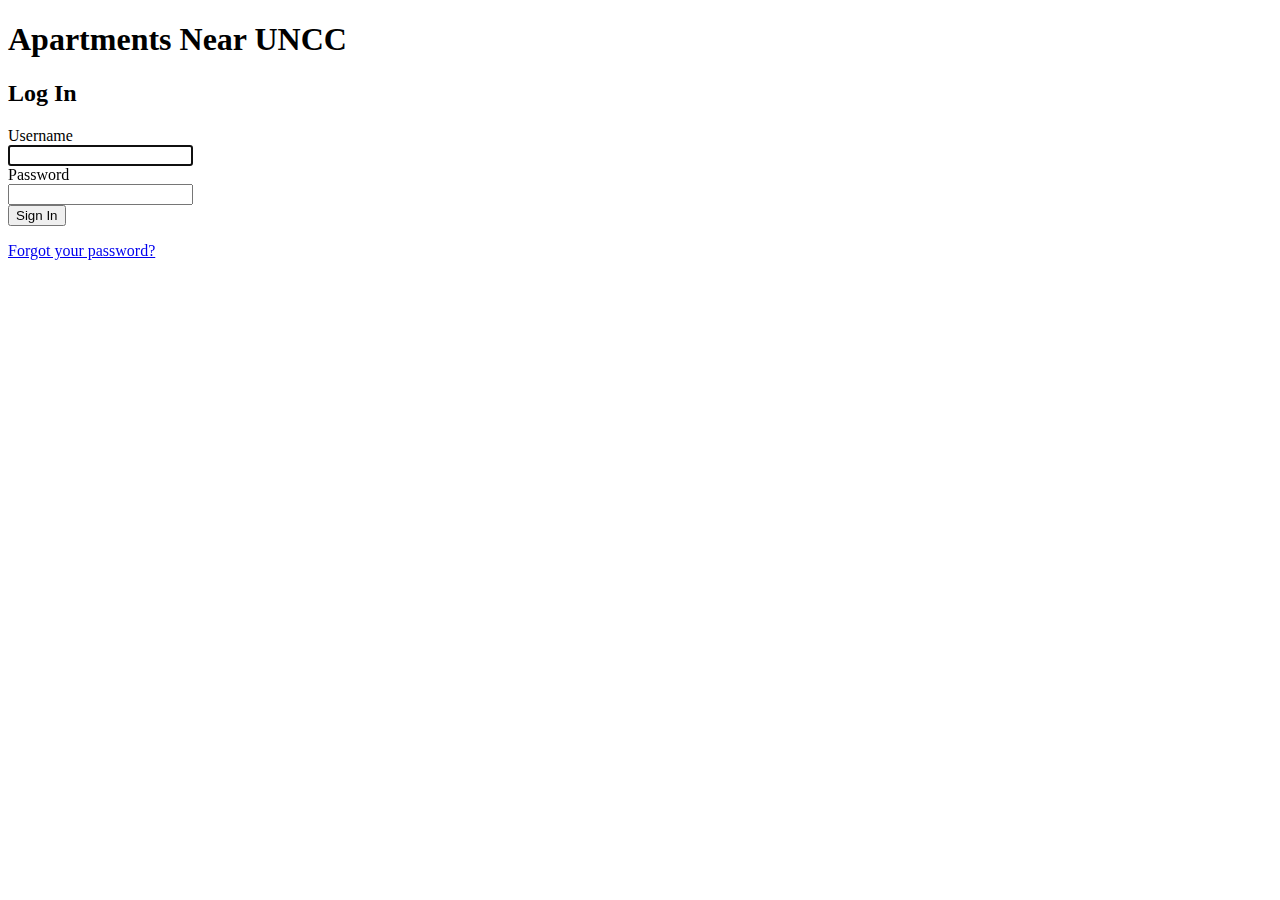
==== ApartmentsNearUNCC/WebContent/index.html @ 4c2202ae "WebPages" ====
<!DOCTYPE html>
<html lang="en">

<head>
	<meta charset="utf-8">
	<title>ApartmentNearUNCC - Sign In</title>

	<!-- Google Fonts -->
	<link href='https://fonts.googleapis.com/css?family=Roboto+Slab:400,100,300,700|Lato:400,100,300,700,900' rel='stylesheet' type='text/css'>

	<link rel="stylesheet" href="css/animate.css">
	<!-- Custom Stylesheet -->
	<link rel="stylesheet" href="css/style.css">

	<script src="https://ajax.googleapis.com/ajax/libs/jquery/2.1.4/jquery.min.js"></script>
	<script src="javascripts/validate.js"></script>
</head>

<body>
	<div class="container">
		<div class="top">
			<h1 id="title" class="hidden"><span id="logo">Apartments Near<span> UNCC</span></span></h1>
		</div>
		<div class="login-box animated fadeInUp">
			<div class="box-header">
				<h2>Log In</h2>
			</div>
			<label for="username">Username</label>
			<br/>
			<input type="text" id="username">
			<br/>
			<label for="password">Password</label>
			<br/>
			<input type="password" id="password">
			<br/>
			<button type="submit" id="submit" onclick="validate()">Sign In</button>
			<br/>
			<a href="#"><p class="small">Forgot your password?</p></a>
		</div>
	</div>
</body>

<script>
	$(document).ready(function () {
    	$('#logo').addClass('animated fadeInDown');
    	$("input:text:visible:first").focus();
	});
	$('#username').focus(function() {
		$('label[for="username"]').addClass('selected');
	});
	$('#username').blur(function() {
		$('label[for="username"]').removeClass('selected');
	});
	$('#password').focus(function() {
		$('label[for="password"]').addClass('selected');
	});
	$('#password').blur(function() {
		$('label[for="password"]').removeClass('selected');
	});
</script>

</html>
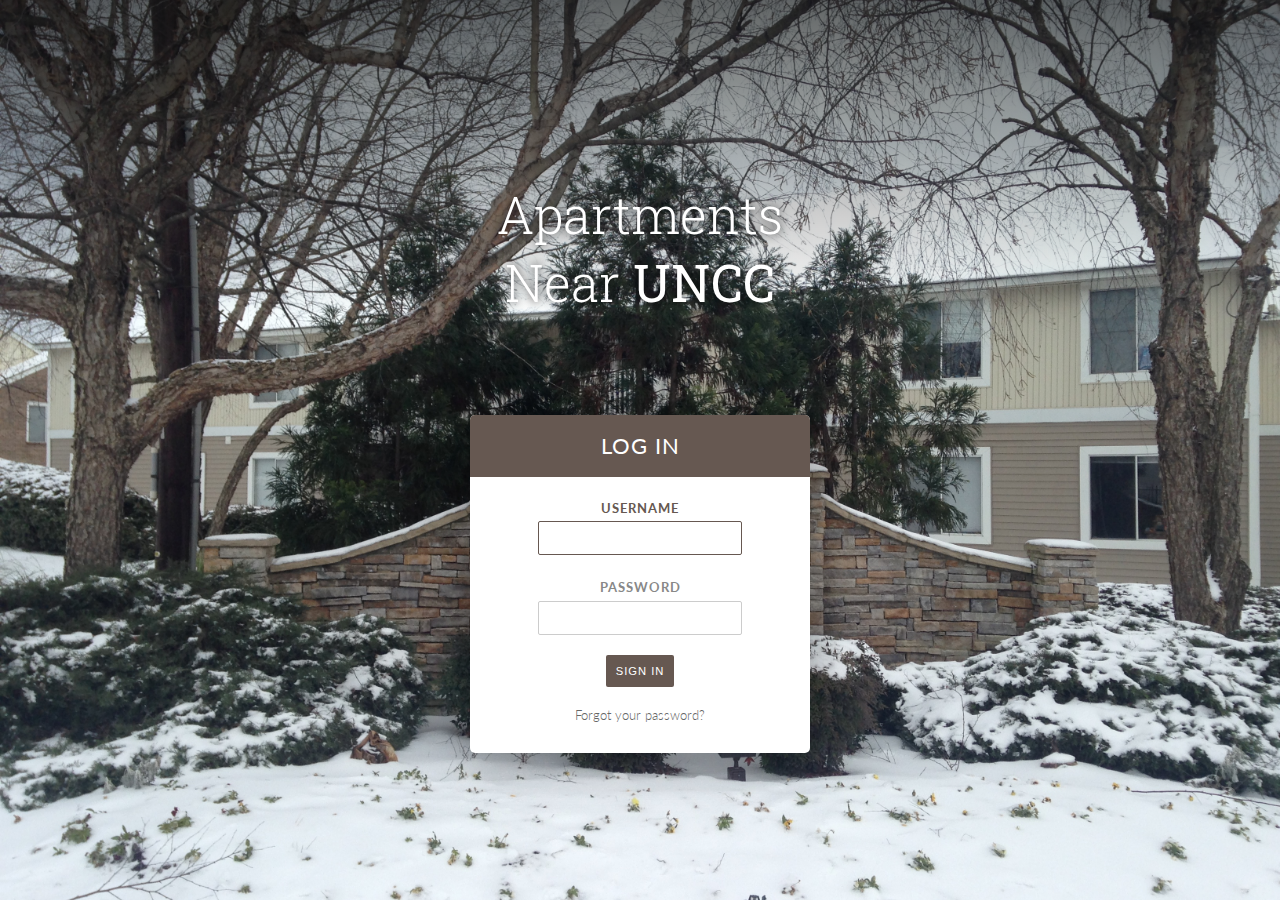
==== commit 1d85abb0: "Updated Final Code for Sprint 0" ====
--- a/ApartmentsNearUNCC/WebContent/index.html
+++ b/ApartmentsNearUNCC/WebContent/index.html
@@ -22,20 +22,22 @@
 			<h1 id="title" class="hidden"><span id="logo">Apartments Near<span> UNCC</span></span></h1>
 		</div>
 		<div class="login-box animated fadeInUp">
-			<div class="box-header">
-				<h2>Log In</h2>
-			</div>
-			<label for="username">Username</label>
-			<br/>
-			<input type="text" id="username">
-			<br/>
-			<label for="password">Password</label>
-			<br/>
-			<input type="password" id="password">
-			<br/>
-			<button type="submit" id="submit" onclick="validate()">Sign In</button>
-			<br/>
-			<a href="#"><p class="small">Forgot your password?</p></a>
+			<form name="LoginForm" method="post" onsubmit="return validate(this);" action="login.do">
+				<div class="box-header">
+					<h2>Log In</h2>
+				</div>
+				<label for="username">Username</label>
+				<br/>
+				<input type="text" id="username" name="username">
+				<br/>
+				<label for="password">Password</label>
+				<br/>
+				<input type="password" id="password" name="password">
+				<br/>
+				<button type="submit" id="submit">Sign In</button>
+				<br/>
+				<a href="#"><p class="small">Forgot your password?</p></a>
+			</form>
 		</div>
 	</div>
 </body>
--- a/ApartmentsNearUNCC/WebContent/css/style.css
+++ b/ApartmentsNearUNCC/WebContent/css/style.css
@@ -0,0 +1,151 @@
+body {
+	background: url("../images/theme_bkg.JPG") no-repeat center center fixed;
+	background-size: cover;
+	font-size: 16px;
+	font-family: 'Lato', sans-serif;
+	font-weight: 300;
+	margin: 0;
+	color: #666;
+}
+
+/* Typography */
+h1#title {
+	font-family: 'Roboto Slab', serif;
+	font-weight: 300;
+	font-size: 3.2em;
+	color: white;
+	text-shadow: 0 0 10px rgba(0,0,0,0.8);
+	margin: 0 auto;
+	padding-top: 180px;
+	max-width: 300px;
+	text-align: center;
+	position: relative;
+	top: 0px;
+}
+
+h1#title span span {
+	font-weight: 400;
+}
+
+h2 {
+	text-transform: uppercase;
+	color: white;
+	font-weight: 400;
+	letter-spacing: 1px;
+	font-size: 1.4em;
+	line-height: 2.8em;
+}
+
+a {
+	text-decoration: none;
+	color: #666;
+}
+
+a:hover {
+	color: #aeaeae;
+}
+
+p.small {
+	font-size: 0.8em;
+	margin: 20px 0 0;
+}
+
+
+/* Layout */
+.container {
+	margin: 0;
+}
+
+.top {
+	margin: 0;
+	padding: 0;
+	width: 100%;
+	background: -moz-linear-gradient(top,  rgba(0,0,0,0.6) 0%, rgba(0,0,0,0) 100%); /* FF3.6-15 */
+	background: -webkit-linear-gradient(top,  rgba(0,0,0,0.6) 0%,rgba(0,0,0,0) 100%); /* Chrome10-25,Safari5.1-6 */
+	background: linear-gradient(to bottom,  rgba(0,0,0,0.6) 0%,rgba(0,0,0,0) 100%); /* W3C, IE10+, FF16+, Chrome26+, Opera12+, Safari7+ */
+	filter: progid:DXImageTransform.Microsoft.gradient( startColorstr='#99000000', endColorstr='#00000000',GradientType=0 ); /* IE6-9 */
+}
+
+.login-box {
+	background-color: white;
+	max-width: 340px;
+	margin: 0 auto;
+	position: relative;
+	top: 80px;
+	padding-bottom: 30px;
+	border-radius: 5px;
+	box-shadow: 0 5px 50px rgba(0,0,0,0.4);
+	text-align: center;
+}
+
+.login-box .box-header {
+	background-color: #665851;
+	margin-top: 0;
+	border-radius: 5px 5px 0 0;
+}
+
+.login-box label {
+	font-weight: 700;
+	font-size: .8em;
+	color: #888;
+	letter-spacing: 1px;
+	text-transform: uppercase;
+	line-height: 2em;
+}
+
+.login-box input {
+	margin-bottom: 20px;
+	padding: 8px;
+	border: 1px solid #ccc;
+	border-radius: 2px;
+	font-size: .9em;
+	color: #888;
+}
+
+.login-box input:focus {
+	outline: none;
+	border-color: #665851;
+	transition: 0.5s;
+	color: #665851;
+}
+
+.login-box button {
+	margin-top: 0px;
+	border: 0;
+	border-radius: 2px;
+	color: white;
+	padding: 10px;
+	text-transform: uppercase;
+	font-weight: 400;
+	font-size: 0.7em;
+	letter-spacing: 1px;
+	background-color: #665851;
+	cursor:pointer;
+	outline: none;
+}
+
+.login-box button:hover {
+	opacity: 0.7;
+	transition: 0.5s;
+}
+
+.login-box button:hover {
+	opacity: 0.7;
+	transition: 0.5s;
+}
+
+.selected {
+	color: #665851!important;
+	transition: 0.5s;
+}
+
+/* Animation Delay */
+#logo {
+  -webkit-animation-duration: 1s;
+  -webkit-animation-delay: 2s;
+}
+
+.login-box {
+  -webkit-animation-duration: 1s;
+  -webkit-animation-delay: 1s;
+}